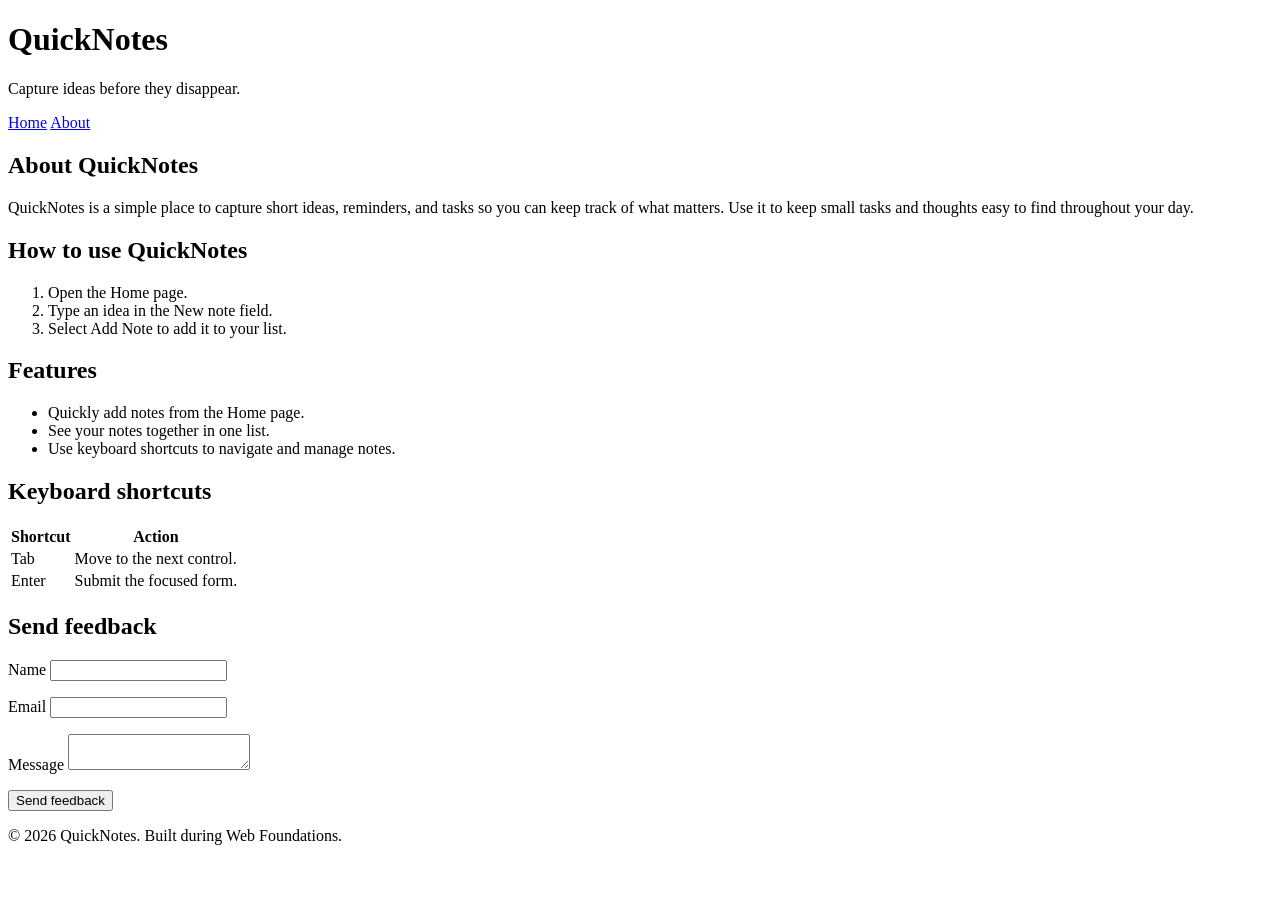
==== day1/about.html @ 233826fb "Add initial HTML structure for About and Home pages" ====
<!DOCTYPE html>
<html lang="en">
  <head>
    <meta charset="UTF-8" />
    <meta name="viewport" content="width=device-width, initial-scale=1.0" />
    <title>QuickNotes</title>
  </head>
  <body>
    <header>
      <h1>QuickNotes</h1>
      <p>Capture ideas before they disappear.</p>
      <nav aria-label="Main navigation">
        <a href="index.html">Home</a>
        <a href="about.html">About</a>
      </nav>
    </header>
 
    <main>
      <section>
        <h2>About QuickNotes</h2>
        <p>QuickNotes is a simple place to capture short ideas, reminders, and tasks so you can keep track of what matters. Use it to keep small tasks and thoughts easy to find throughout your day.</p>
      </section>
 
      <section>
        <h2>How to use QuickNotes</h2>
        <ol>
          <li>Open the Home page.</li>
          <li>Type an idea in the New note field.</li>
          <li>Select Add Note to add it to your list.</li>
        </ol>
      </section>
      <section>
        <h2>Features</h2>
        <ul>
          <li>Quickly add notes from the Home page.</li>
          <li>See your notes together in one list.</li>
          <li>Use keyboard shortcuts to navigate and manage notes.</li>
        </ul>
      </section>
      <section>
        <h2>Keyboard shortcuts</h2>
        <table>
          <thead>
            <tr>
              <th scope="col">Shortcut</th>
              <th scope="col">Action</th>
            </tr>
          </thead>
          <tbody>
            <tr>
              <td>Tab</td>
              <td>Move to the next control.</td>
            </tr>
            <tr>
              <td>Enter</td>
              <td>Submit the focused form.</td>
            </tr>
          </tbody>
        </table>
      </section>
      <section>
        <h2>Send feedback</h2>
        <form action="#" method="post">
          <p>
            <label for="feedback-name">Name</label>
            <input type="text" id="feedback-name" name="name" required />
          </p>
          <p>
            <label for="feedback-email">Email</label>
            <input type="email" id="feedback-email" name="email" required />
          </p>
          <p>
            <label for="feedback-message">Message</label>
            <textarea id="feedback-message" name="message" required></textarea>
          </p>
          <button type="submit">Send feedback</button>
        </form>
      </section>
    </main>
 
    <footer>
      <p>&copy; 2026 QuickNotes. Built during Web Foundations.</p>
    </footer>
  </body>
</html>
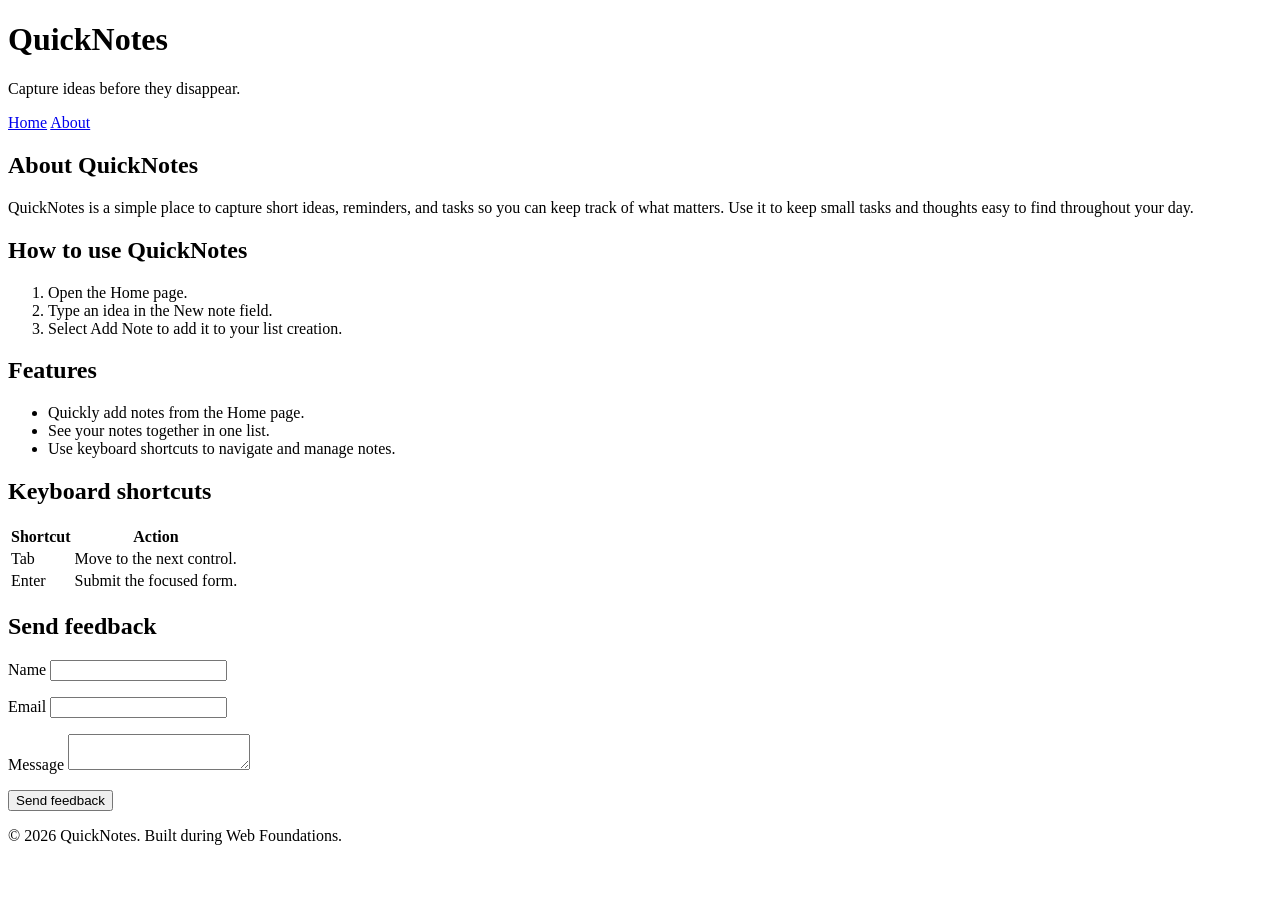
==== commit 0e4b0ef1: "day 1 assignment" ====
--- a/day1/about.html
+++ b/day1/about.html
@@ -26,7 +26,7 @@
         <ol>
           <li>Open the Home page.</li>
           <li>Type an idea in the New note field.</li>
-          <li>Select Add Note to add it to your list.</li>
+          <li>Select Add Note to add it to your list creation.</li>
         </ol>
       </section>
       <section>
